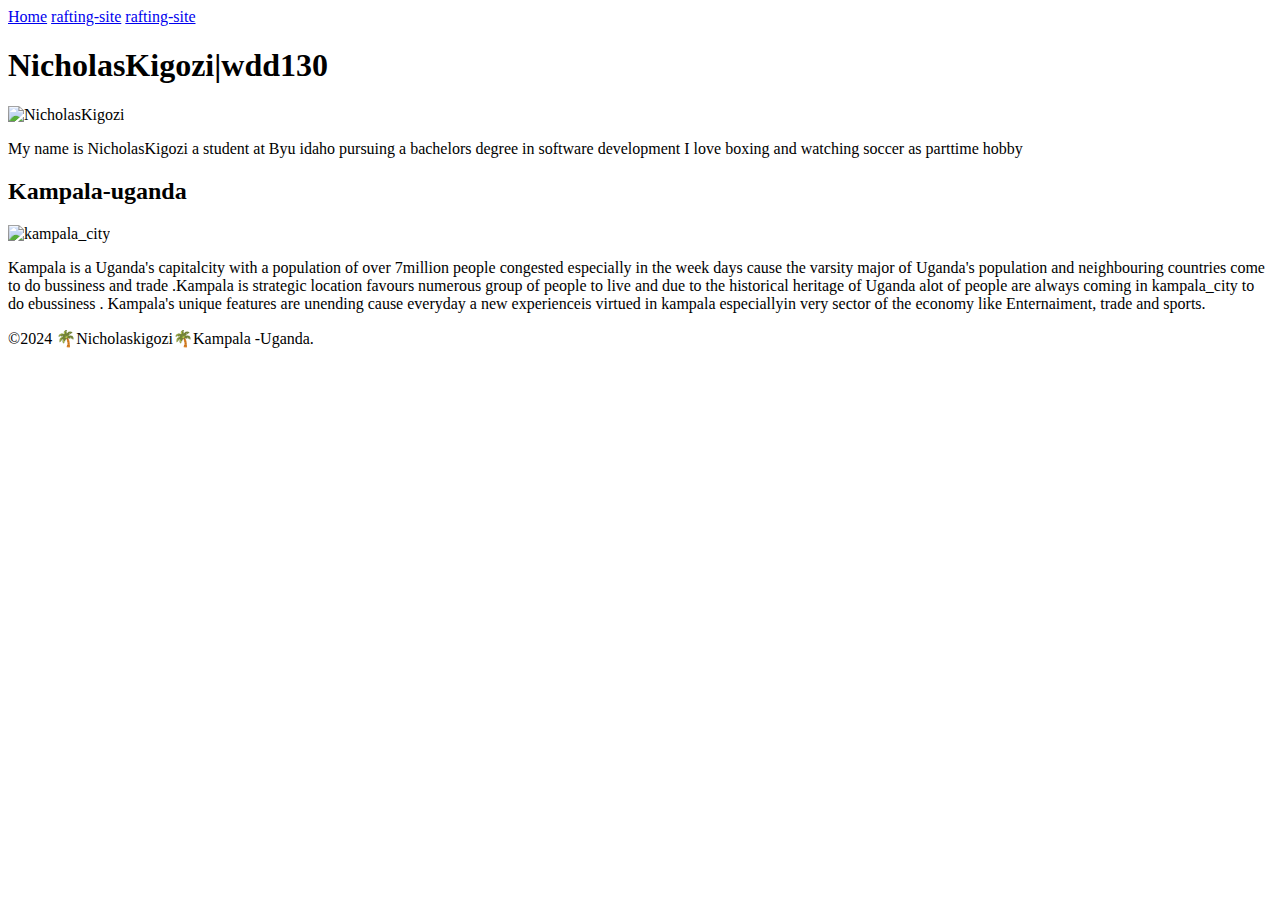
==== wwr/index.html @ a93b8334 "ww" ====
<!DOCTYPE html>
<html lang="en-us">
<head>
    <meta charset="UTF-8">
    <meta name="viewport" content="width=device-width, initial-scale=1.0">
    <title> NicholasKigozi |wdd130</title>
    <meta name="kampala_city" content="My names am NicholasKigozi am using my homepage as  a link to the varsity major of viewers about my home country and city tothe entire globe">
    <meta name=" author" content="NicholasKigozi">
    <link rel="stylesheet" href="styles/style.css">
</head>

<body>
    <header>
        <nav>
         <a href="wrr">Home</a> 
         <a href="wrr/">rafting-site</a>
         <a href="wrr/rafting-site.html">rafting-site</a>  
        </nav>
    </header>
    <main>
        <h1>NicholasKigozi|wdd130</h1>
        <img src="images/nico(1).jpg" alt="NicholasKigozi" width="200">
        <p> My name is NicholasKigozi a student at Byu idaho pursuing a bachelors degree in software development I love boxing and watching soccer as parttime hobby</p>
    </main>
    <aside>
        <h2>Kampala-uganda</h2>
        <img src="..images/kampala_city" alt="kampala_city"width="200">
        <p>Kampala is a Uganda's capitalcity  with a population of over 7million people congested especially in the week days cause the varsity major of Uganda's population and neighbouring countries come to do bussiness and trade .Kampala is strategic location  favours numerous group of people to live and due to the historical heritage of Uganda alot of people are always coming in kampala_city to do ebussiness . Kampala's unique features are unending cause everyday a new experienceis virtued in kampala especiallyin very sector of the economy like Enternaiment, trade and sports. </p>
    </aside>
    <footer>
        <p>©2024 🌴Nicholaskigozi🌴Kampala -Uganda.</p> 
        </footer>     
</body>
</html>
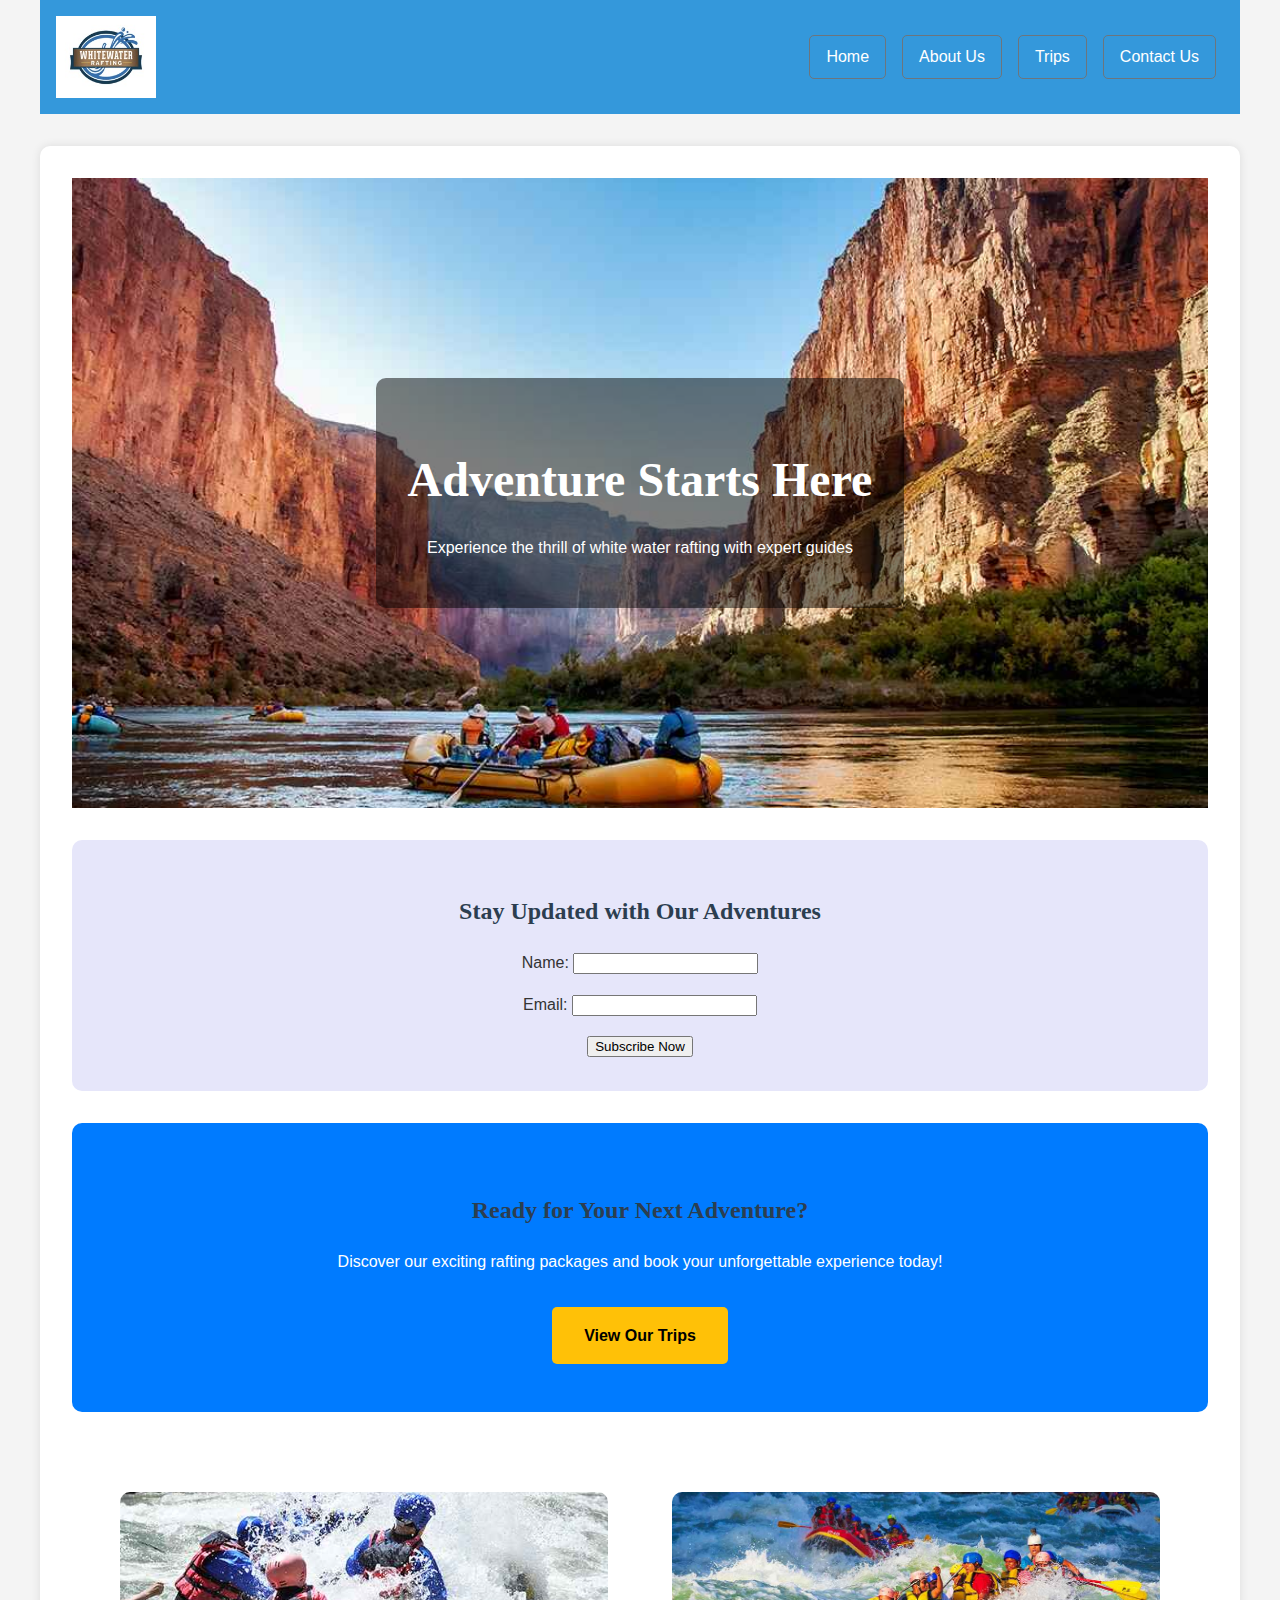
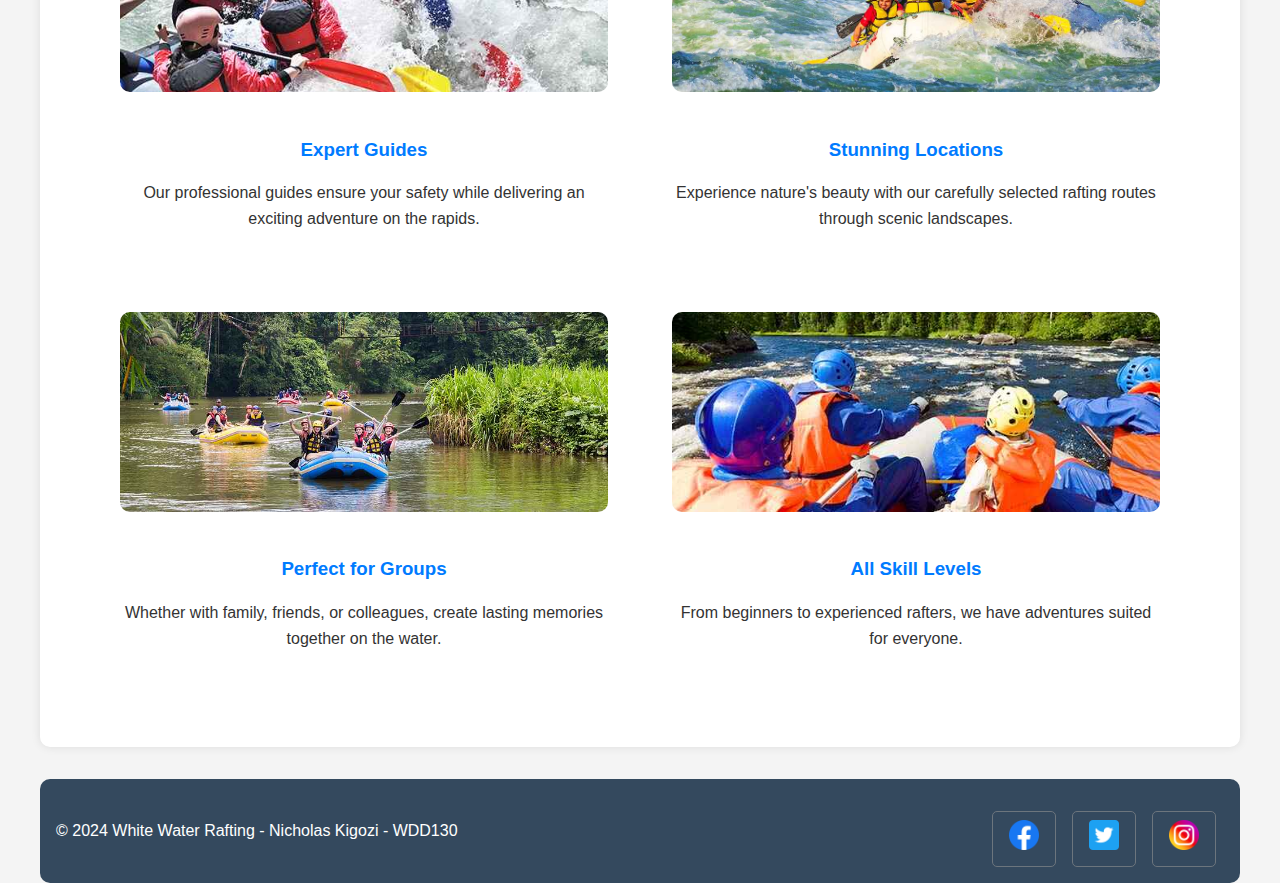
==== commit c00f9c35: "wwwewe" ====
--- a/wwr/index.html
+++ b/wwr/index.html
@@ -1,34 +1,86 @@
 <!DOCTYPE html>
-<html lang="en-us">
+<html lang="en-Us">
 <head>
     <meta charset="UTF-8">
     <meta name="viewport" content="width=device-width, initial-scale=1.0">
-    <title> NicholasKigozi |wdd130</title>
-    <meta name="kampala_city" content="My names am NicholasKigozi am using my homepage as  a link to the varsity major of viewers about my home country and city tothe entire globe">
-    <meta name=" author" content="NicholasKigozi">
-    <link rel="stylesheet" href="styles/style.css">
+    <meta name="author" content="Nicholas Kigozi">
+    <title>White Water Rafting - Adventure Awaits</title>
+    <meta name="description" content="Experience thrilling white water rafting adventures with our expert guides. Book your next adventure and discover the excitement of rushing rapids.">
+    <link rel="stylesheet" href="styles/rafting.css">
 </head>
-
 <body>
     <header>
+        <img src="image/log.png" alt="Rafting Site Logo">
         <nav>
-         <a href="wrr">Home</a> 
-         <a href="wrr/">rafting-site</a>
-         <a href="wrr/rafting-site.html">rafting-site</a>  
+            <a href="index.html">Home</a>
+            <a href="about.html">About Us</a>
+            <a href="trips.html">Trips</a>
+            <a href="contact.html">Contact Us</a>
         </nav>
     </header>
+
     <main>
-        <h1>NicholasKigozi|wdd130</h1>
-        <img src="images/nico(1).jpg" alt="NicholasKigozi" width="200">
-        <p> My name is NicholasKigozi a student at Byu idaho pursuing a bachelors degree in software development I love boxing and watching soccer as parttime hobby</p>
+        <section class="hero-home">
+            <div class="hero-content">
+                <h1>Adventure Starts Here</h1>
+                <p>Experience the thrill of white water rafting with expert guides</p>
+            </div>
+        </section>
+
+        <section class="newsletter-signup">
+            <h2>Stay Updated with Our Adventures</h2>
+            <form class="newsletter-form">
+                <div class="form-group">
+                    <label for="newsletter-name">Name:</label>
+                    <input type="text" id="newsletter-name" name="name" required>
+                </div>
+                <div class="form-group">
+                    <label for="newsletter-email">Email:</label>
+                    <input type="email" id="newsletter-email" name="email" required>
+                </div>
+                <button type="submit" class="btn-primary">Subscribe Now</button>
+            </form>
+        </section>
+
+        <section class="cta-section">
+            <div class="cta-content">
+                <h2>Ready for Your Next Adventure?</h2>
+                <p>Discover our exciting rafting packages and book your unforgettable experience today!</p>
+                <a href="trips.html" class="cta-button">View Our Trips</a>
+            </div>
+        </section>
+
+        <section class="features-grid">
+            <div class="feature">
+                <img src="image/toughraft.jpg" alt="Expert Guides">
+                <h3>Expert Guides</h3>
+                <p>Our professional guides ensure your safety while delivering an exciting adventure on the rapids.</p>
+            </div>
+            <div class="feature">
+                <img src="image/whiteyellow.jpg" alt="Beautiful Locations">
+                <h3>Stunning Locations</h3>
+                <p>Experience nature's beauty with our carefully selected rafting routes through scenic landscapes.</p>
+            </div>
+            <div class="feature">
+                <img src="image/massrafting.jpg" alt="Group Adventures">
+                <h3>Perfect for Groups</h3>
+                <p>Whether with family, friends, or colleagues, create lasting memories together on the water.</p>
+            </div>
+            <div class="feature">
+                <img src="image/forward.jpg" alt="All Skill Levels">
+                <h3>All Skill Levels</h3>
+                <p>From beginners to experienced rafters, we have adventures suited for everyone.</p>
+            </div>
+        </section>
     </main>
-    <aside>
-        <h2>Kampala-uganda</h2>
-        <img src="..images/kampala_city" alt="kampala_city"width="200">
-        <p>Kampala is a Uganda's capitalcity  with a population of over 7million people congested especially in the week days cause the varsity major of Uganda's population and neighbouring countries come to do bussiness and trade .Kampala is strategic location  favours numerous group of people to live and due to the historical heritage of Uganda alot of people are always coming in kampala_city to do ebussiness . Kampala's unique features are unending cause everyday a new experienceis virtued in kampala especiallyin very sector of the economy like Enternaiment, trade and sports. </p>
-    </aside>
+
     <footer>
-        <p>©2024 🌴Nicholaskigozi🌴Kampala -Uganda.</p> 
-        </footer>     
+        <p>© 2024 White Water Rafting - Nicholas Kigozi - WDD130</p>
+        <nav class="sociallinks">
+            <a href="https://facebook.com"><img src="image/facebook.png" alt="Facebook"></a>
+            <a href="https://twitter.com"><img src="image/twitter.webp" alt="Twitter"></a>
+            <a href="https://instagram.com"><img src="image/2018_social_media_popular_app_logo_instagram-64.webp" alt="Instagram"></a>
+        </nav>
+    </footer>
 </body>
 </html>--- a/wwr/styles/rafting.css
+++ b/wwr/styles/rafting.css
@@ -0,0 +1,620 @@
+/* rafting.css */
+
+:root {
+    --primary-color: #007bff;
+    --secondary-color: #6c757d;
+    --accent1-color: #28a745;
+    --accent2-color: #ffc107;
+    --heading-font: 'Merriweather', serif;
+    --paragraph-font: 'Roboto', sans-serif;
+}
+
+body {
+    font-family: var(--paragraph-font);
+    max-width: 1200px;
+    margin: 0 auto;
+    padding: 20px;
+    line-height: 1.5;
+}
+
+h1, h2 {
+    font-family: var(--heading-font);
+    color: var(--primary-color);
+    text-align: center;
+}
+
+/* Header styles */
+header {
+    display: grid;
+    grid-template-columns: auto 1fr;
+    align-items: center;
+    padding: 20px;
+    background-color: #e6e6fa; /* Light purple background */
+}
+
+header img {
+    max-width: 200px;
+}
+
+/* Navigation styles */
+nav {
+    display: flex;
+    justify-content: flex-end;
+}
+
+nav a {
+    color: var(--secondary-color);
+    text-decoration: none;
+    padding: 10px 20px;
+    margin-left: 10px;
+    border: 1px solid var(--secondary-color);
+    border-radius: 5px;
+}
+
+nav a:hover {
+    color: var(--primary-color);
+    background-color: var(--accent2-color);
+}
+
+/* Hero section styles */
+.hero {
+    text-align: center;
+    margin-bottom: 30px;
+    background-image: url("../image/underrafting.jpg");
+}
+
+.hero h1 {
+    margin-bottom: 20px;
+    color: black;
+}
+
+.hero article {
+    border: 1px solid var(--secondary-color);
+    padding: 20px;
+    display: flex;
+    align-items: center;
+    color: black;
+}
+
+.hero article img {
+    width: 100px;
+    height: auto;
+    margin-left: 20px;
+}
+
+/* History section styles */
+.history div {
+    display: flex;
+    flex-direction: row; /* Aligns items in a row */
+    align-items: center; /* Vertically centers items */
+    justify-content: center; /* Centers items horizontally */
+    gap: 30px;
+}
+
+.history-content p {
+    margin: 0 20px; /* Adjusts margin between paragraphs and image */
+}
+
+.history img {
+ width: 300px;
+ height: 200px;
+ margin-left: 0px;
+}
+
+
+
+
+/* Adventures section styles */
+.adventures {
+    margin-bottom: 30px;
+}
+
+.adventures h2 {
+    margin-bottom: 20px;
+}
+
+.adventure-images {
+    display: flex;
+    justify-content: space-between;
+}
+
+.adventure-images figure {
+    width: 18%;
+    margin: 0;
+}
+
+.adventure-images img {
+    width: 100%;
+    height: auto;
+}
+
+.adventure-images figcaption {
+    text-align: center;
+    margin-top: 0.5rem;
+    color: var(--secondary-color);
+}
+
+/* Footer styles */
+footer {
+    display: flex;
+    justify-content: space-between;
+    align-items: center;
+    padding: 20px;
+    background-color: #e6e6fa; /* Light purple background */
+}
+
+.sociallinks {
+    display: flex;
+}
+
+.sociallinks a {
+    margin-left: 10px;
+}
+
+.sociallinks img {
+    width: 30px;
+    height: 30px;
+}
+/* General Styles */
+body {
+    font-family: 'Arial', sans-serif;
+    line-height: 1.6;
+    color: #333;
+    max-width: 1200px;
+    margin: 0 auto;
+    padding: 0 20px;
+    background-color: #f4f4f4;
+}
+
+h1, h2 {
+    color: #2c3e50;
+}
+
+/* Header Styles */
+header {
+    background-color: #3498db;
+    color: white;
+    padding: 1rem;
+    display: flex;
+    justify-content: space-between;
+    align-items: center;
+}
+
+header img {
+    max-width: 100px;
+}
+
+nav a {
+    color: white;
+    text-decoration: none;
+    padding: 0.5rem 1rem;
+    margin: 0 0.5rem;
+    border-radius: 5px;
+    transition: background-color 0.3s ease;
+}
+
+nav a:hover {
+    background-color: #2980b9;
+}
+
+/* Main Content Styles */
+main {
+    background-color: white;
+    padding: 2rem;
+    border-radius: 10px;
+    box-shadow: 0 0 10px rgba(0, 0, 0, 0.1);
+    margin-top: 2rem;
+}
+
+.hero {
+    background-image: url('path/to/hero-image.jpg');
+    background-size: cover;
+    background-position: center;
+    color: white;
+    text-align: center;
+    padding: 4rem 2rem;
+    margin-bottom: 2rem;
+    border-radius: 10px;
+}
+
+.hero h1 {
+    font-size: 2.5rem;
+    margin-bottom: 1rem;
+}
+
+/* Company Info Styles */
+.company-info {
+    background-color: #ecf0f1;
+    padding: 2rem;
+    border-radius: 10px;
+    margin-bottom: 2rem;
+}
+
+.company-info iframe {
+    width: 100%;
+    max-width: 600px;
+    height: 300px;
+    border: none;
+    border-radius: 10px;
+    margin-top: 1rem;
+}
+
+/* Employee Profiles Styles */
+.employee-profiles {
+    display: flex;
+    justify-content: space-around;
+    flex-wrap: wrap;
+    margin-bottom: 2rem;
+}
+
+.profile {
+    text-align: center;
+    margin: 1rem;
+}
+
+.profile img {
+    width: 200px;
+    height: 200px;
+    object-fit: cover;
+    border-radius: 50%;
+    border: 3px solid #3498db;
+}
+
+/* Contact Form Styles */
+.contact-form form {
+    display: grid;
+    gap: 1rem;
+}
+
+.contact-form label {
+    font-weight: bold;
+}
+
+.contact-form input[type="text"],
+.contact-form input[type="email"],
+.contact-form textarea {
+    width: 100%;
+    padding: 0.5rem;
+    border: 1px solid #ccc;
+    border-radius: 5px;
+}
+
+.contact-form fieldset {
+    border: 1px solid #ccc;
+    border-radius: 5px;
+    padding: 1rem;
+}
+
+.contact-form button {
+    background-color: #2ecc71;
+    color: white;
+    padding: 0.75rem 1.5rem;
+    border: none;
+    border-radius: 5px;
+    cursor: pointer;
+    transition: background-color 0.3s ease;
+}
+
+.contact-form button:hover {
+    background-color: #27ae60;
+}
+
+/* Footer Styles */
+footer {
+    background-color: #34495e;
+    color: white;
+    text-align: center;
+    padding: 1rem;
+    margin-top: 2rem;
+    border-radius: 10px;
+}
+
+.sociallinks {
+    margin-top: 1rem;
+}
+
+.sociallinks a {
+    margin: 0 0.5rem;
+}
+
+.sociallinks img {
+    width: 30px;
+    height: 30px;
+}
+
+/* Responsive Design */
+@media (max-width: 768px) {
+    header {
+        flex-direction: column;
+    }
+
+    nav {
+        margin-top: 1rem;
+    }
+
+    .employee-profiles {
+        flex-direction: column;
+    }
+}
+
+
+/* Hero Home Section Styles */
+.hero-home {
+    position: relative;
+    background-image: url('../image/underrafting.jpg');
+    background-size: cover;
+    background-position: center;
+    height: 70vh;
+    display: flex;
+    align-items: center;
+    justify-content: center;
+    text-align: center;
+    color: white;
+    margin-bottom: 2rem;
+}
+
+.hero-content {
+    background-color: rgba(0, 0, 0, 0.5);
+    padding: 2rem;
+    border-radius: 10px;
+}
+
+.hero-content h1 {
+    font-size: 3rem;
+    color: white;
+    margin-bottom: 1rem;
+}
+
+/* Newsletter Section Styles */
+.newsletter-signup {
+    background-color: #e6e6fa;
+    padding: 2rem;
+    text-align: center;
+    margin-bottom: 2rem;
+    border-radius: 10px;
+}
+
+.newsletter-form {
+    max-width: 500px;
+    margin: 0 auto;
+}
+
+.form-group {
+    margin-bottom: 1rem;
+}
+
+/* CTA Section Styles */
+.cta-section {
+    background-color: var(--primary-color);
+    color: white;
+    padding: 3rem;
+    text-align: center;
+    margin-bottom: 2rem;
+    border-radius: 10px;
+}
+
+.cta-button {
+    display: inline-block;
+    background-color: var(--accent2-color);
+    color: black;
+    padding: 1rem 2rem;
+    text-decoration: none;
+    border-radius: 5px;
+    margin-top: 1rem;
+    font-weight: bold;
+    transition: background-color 0.3s ease;
+}
+
+.cta-button:hover {
+    background-color: #e5ac00;
+}
+
+/* Features Grid Section */
+.features-grid {
+    display: grid;
+    grid-template-columns: repeat(2, 1fr);
+    gap: 2rem;
+    padding: 2rem;
+}
+
+.feature {
+    text-align: center;
+    padding: 1rem;
+}
+
+.feature img {
+    width: 100%;
+    height: 200px;
+    object-fit: cover;
+    border-radius: 10px;
+    margin-bottom: 1rem;
+}
+
+.feature h3 {
+    color: var(--primary-color);
+    margin-bottom: 0.5rem;
+}
+
+/* Responsive Design */
+@media (max-width: 768px) {
+    .features-grid {
+        grid-template-columns: 1fr;
+    }
+    
+    .hero-content h1 {
+        font-size: 2rem;
+    }
+}
+
+/* Trip Filters Section */
+.trip-filters {
+    text-align: center;
+    margin: 2rem 0;
+    padding: 1rem;
+}
+
+.filter-options {
+    display: flex;
+    justify-content: center;
+    gap: 1rem;
+    flex-wrap: wrap;
+    margin-top: 1rem;
+}
+
+.filter-btn {
+    padding: 0.5rem 1.5rem;
+    border: 2px solid var(--primary-color);
+    background: white;
+    color: var(--primary-color);
+    border-radius: 25px;
+    cursor: pointer;
+    transition: all 0.3s ease;
+}
+
+.filter-btn:hover,
+.filter-btn.active {
+    background: var(--primary-color);
+    color: white;
+}
+
+/* Trips Grid Layout */
+.trips-grid {
+    display: grid;
+    grid-template-columns: repeat(2, 1fr);
+    gap: 2rem;
+    padding: 2rem;
+}
+
+/* Trip Card Styles */
+.trip-card {
+    border: 1px solid #ddd;
+    border-radius: 10px;
+    overflow: hidden;
+    background: white;
+    box-shadow: 0 2px 5px rgba(0,0,0,0.1);
+    transition: transform 0.3s ease;
+}
+
+.trip-card:hover {
+    transform: translateY(-5px);
+}
+
+.trip-card img {
+    width: 100%;
+    height: 250px;
+    object-fit: cover;
+}
+
+.trip-content {
+    padding: 1.5rem;
+}
+
+.trip-content h3 {
+    color: var(--primary-color);
+    margin-bottom: 1rem;
+}
+
+.difficulty,
+.duration,
+.price {
+    font-weight: bold;
+    margin-bottom: 0.5rem;
+}
+
+.trip-highlights {
+    list-style: none;
+    padding: 0;
+    margin: 1rem 0;
+}
+
+.trip-highlights li {
+    margin-bottom: 0.5rem;
+    padding-left: 1.5rem;
+    position: relative;
+}
+
+.trip-highlights li::before {
+    content: "✓";
+    position: absolute;
+    left: 0;
+    color: var(--accent1-color);
+}
+
+.book-now {
+    background: var(--accent1-color);
+    color: white;
+    border: none;
+    padding: 0.75rem 1.5rem;
+    border-radius: 5px;
+    cursor: pointer;
+    width: 100%;
+    margin-top: 1rem;
+    transition: background-color 0.3s ease;
+}
+
+.book-now:hover {
+    background: #218838;
+}
+
+/* Trip Info Section */
+.trip-info {
+    padding: 2rem;
+    background: #f8f9fa;
+    margin-top: 2rem;
+}
+
+.info-grid {
+    display: grid;
+    grid-template-columns: repeat(3, 1fr);
+    gap: 2rem;
+    margin-top: 2rem;
+}
+
+.info-card {
+    background: white;
+    padding: 1.5rem;
+    border-radius: 10px;
+    box-shadow: 0 2px 5px rgba(0,0,0,0.1);
+}
+
+.info-card h3 {
+    color: var(--primary-color);
+    margin-bottom: 1rem;
+}
+
+.info-card ul {
+    list-style: none;
+    padding: 0;
+}
+
+.info-card li {
+    margin-bottom: 0.5rem;
+    padding-left: 1.5rem;
+    position: relative;
+}
+
+.info-card li::before {
+    content: "•";
+    position: absolute;
+    left: 0;
+    color: var(--accent1-color);
+}
+
+/* Responsive Design */
+@media (max-width: 768px) {
+    .trips-grid {
+        grid-template-columns: 1fr;
+    }
+
+    .info-grid {
+        grid-template-columns: 1fr;
+    }
+
+    .filter-options {
+        flex-direction: column;
+    }
+
+    .filter-btn {
+        width: 100%;
+    }
+}
